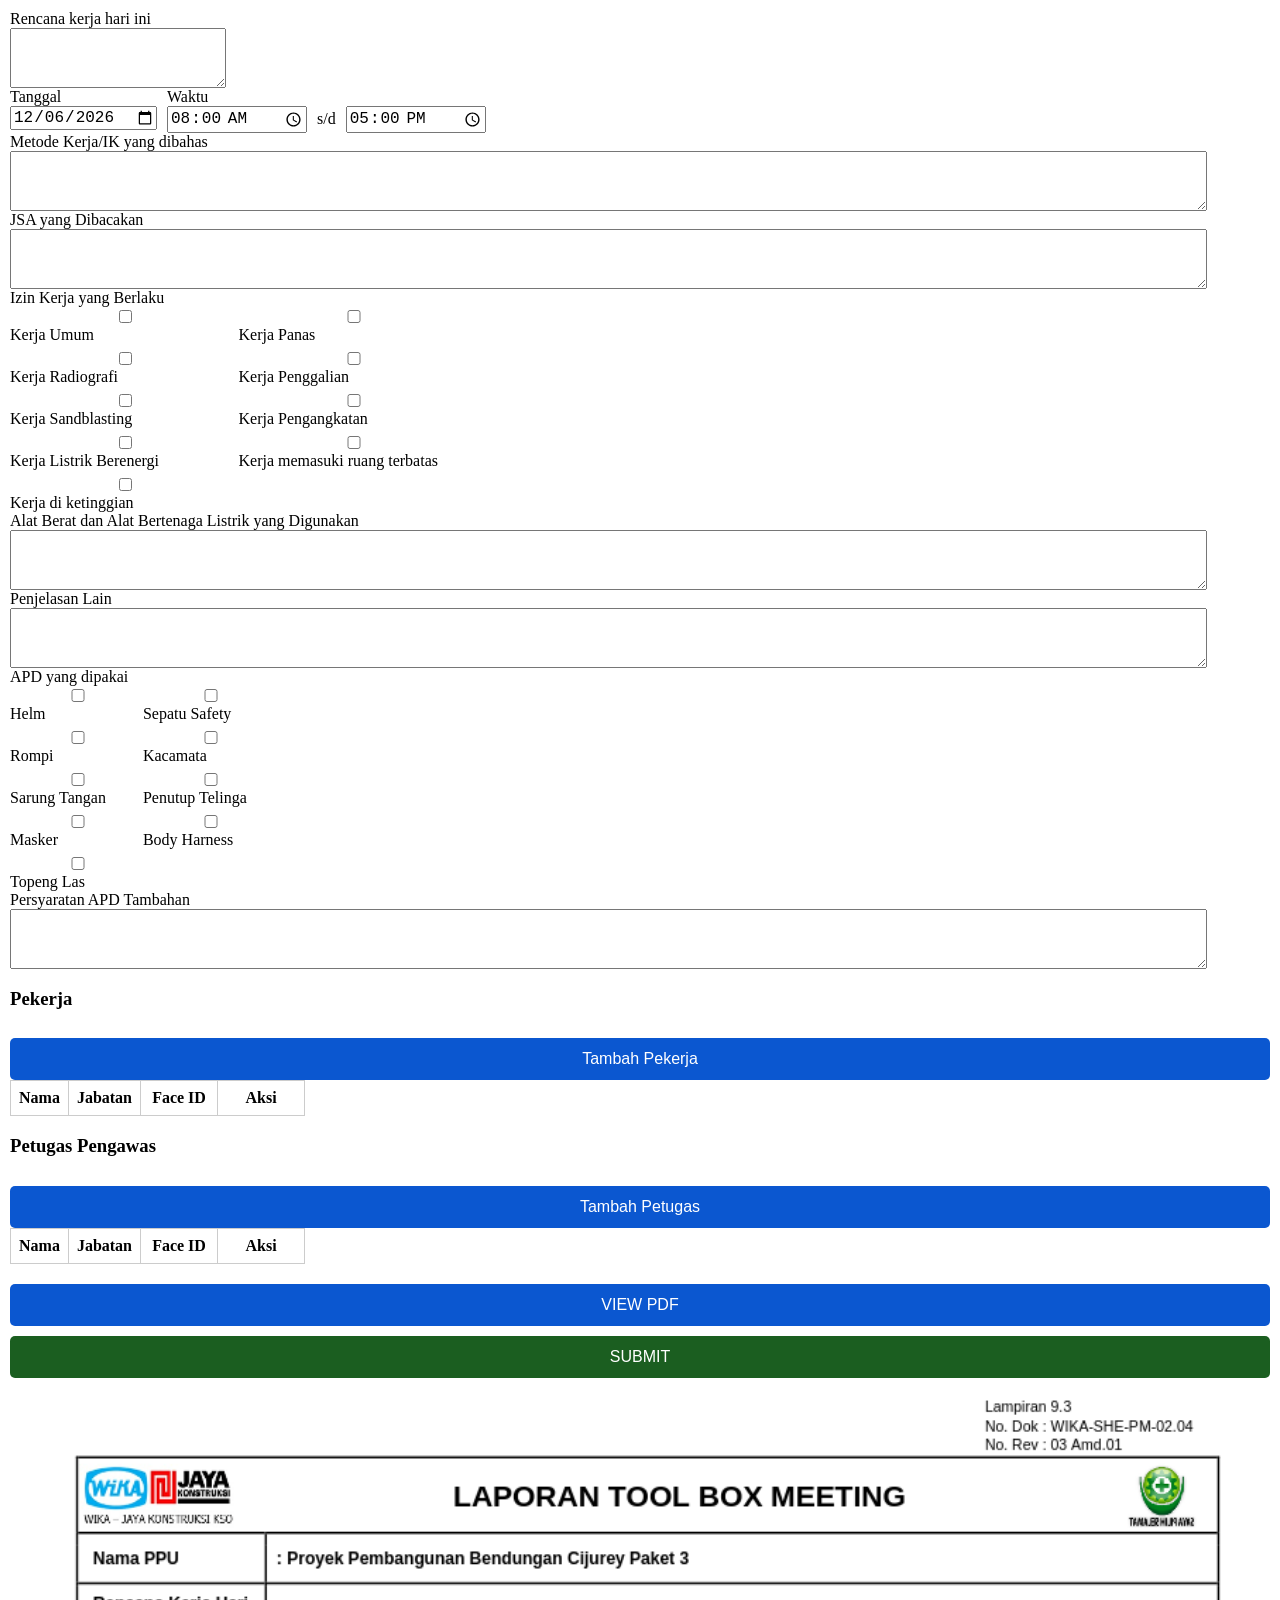
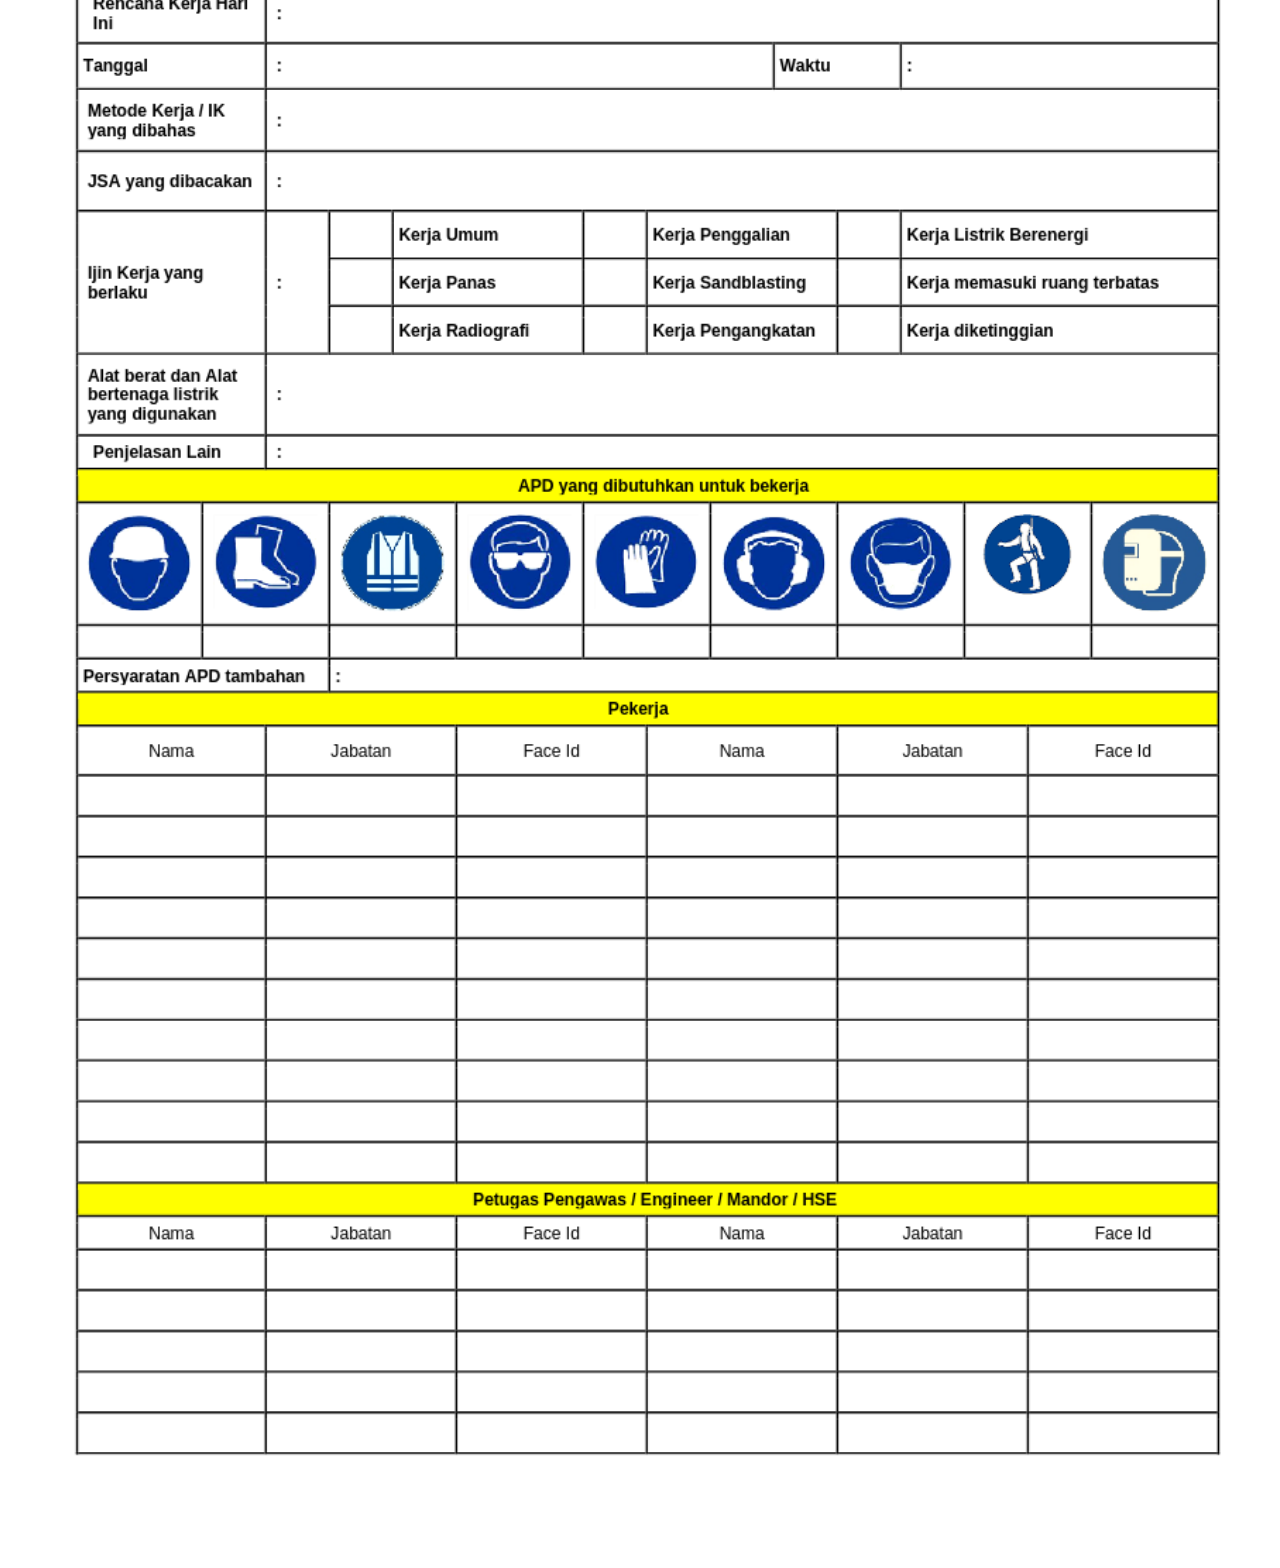
==== index.html @ 02bbce46 "Add files via upload" ====
<html lang="id">
<head>
  <meta charset="UTF-8">
  <meta name="viewport" content="width=device-width, initial-scale=1.0">
  <title>Toolbox Meeting Digital</title>

  <link rel="stylesheet" href="style.css">

  <!-- jsPDF -->
  <script src="jspdf.umd.min.js"></script>

  <!-- PDF JS -->
  <script src="pdf.min.js"></script>
</head>
<body>

<div class="container">
  <div class="form-section">
    <div class="row">

      <div class="form-group">
        <label>Rencana kerja hari ini</label>
        <textarea id="rencanaKerja"></textarea>
      </div>

    </div>
    
    <div class="row">

      <div class="form-group">
        <label>Tanggal</label>
        <input type="date" id="tanggal">
      </div>

      <div class="form-group">
        <label>Waktu</label>

        <div class="time-range">
            <input type="time" id="waktuMulai">
            <span>s/d</span>
            <input type="time" id="waktuSelesai">
        </div>
      </div>

    </div>

    <div class="form-group">
      <label>Metode Kerja/IK yang dibahas</label>
      <textarea id="metodekerja"></textarea>
    </div>

    <div class="form-group">
      <label>JSA yang Dibacakan</label>
      <textarea id="jsa">
      </textarea>
    </div>

    <div class="form-group">
      <label>Izin Kerja yang Berlaku</label>

      <div class="check-grid">

        <label>
          <input type="checkbox" class="izinkerja" value="Kerja Umum">
          Kerja Umum
        </label>

        <label>
          <input type="checkbox" class="izinkerja" value="Kerja Panas">
          Kerja Panas
        </label>

        <label>
          <input type="checkbox" class="izinkerja" value="Kerja Radiografi">
          Kerja Radiografi
        </label>

        <label>
          <input type="checkbox" class="izinkerja" value="Kerja Penggalian">
          Kerja Penggalian
        </label>

        <label>
          <input type="checkbox" class="izinkerja" value="Kerja Sandblasting">
          Kerja Sandblasting
        </label>

        <label>
          <input type="checkbox" class="izinkerja" value="Kerja Pengangkatan">
          Kerja Pengangkatan
        </label>

        <label>
          <input type="checkbox" class="izinkerja" value="Kerja Listrik Berenergi">
          Kerja Listrik Berenergi
        </label>

        <label>
          <input type="checkbox" class="izinkerja" value="Kerja memasuki ruang terbatas">
          Kerja memasuki ruang terbatas
        </label>
        
        <label>
          <input type="checkbox" class="izinkerja" value="Kerja di ketinggian">
          Kerja di ketinggian
        </label>

      </div>
    </div>

    <div class="form-group">
      <label>Alat Berat dan Alat Bertenaga Listrik yang Digunakan</label>
      <textarea id="alat"></textarea>
    </div>

    <div class="form-group">
      <label>Penjelasan Lain</label>
      <textarea id="penjelasan"></textarea>
    </div>

   <div class="form-group">
      <label>APD yang dipakai</label>

      <div class="check-grid">

        <label>
          <input type="checkbox" class="APDyangdipakai" value="Helm">
          Helm
        </label>

        <label>
          <input type="checkbox" class="APDyangdipakai" value="Sepatu Safety">
          Sepatu Safety
        </label>

        <label>
          <input type="checkbox" class="APDyangdipakai" value="Rompi">
          Rompi
        </label>

        <label>
          <input type="checkbox" class="APDyangdipakai" value="Kacamata">
          Kacamata
        </label>

        <label>
          <input type="checkbox" class="APDyangdipakai" value="Sarung Tangan">
          Sarung Tangan
        </label>

        <label>
          <input type="checkbox" class="APDyangdipakai" value="Penutup Telinga">
          Penutup Telinga
        </label>

        <label>
          <input type="checkbox" class="APDyangdipakai" value="Masker">
          Masker
        </label>

        <label>
          <input type="checkbox" class="APDyangdipakai" value="Body Harness">
          Body Harness
        </label>

        <label>
          <input type="checkbox" class="APDyangdipakai" value="Topeng Las">
          Topeng Las
        </label>

      </div>
    </div>

    <div class="form-group">
      <label>Persyaratan APD Tambahan</label>
      <textarea id="APDtambahan"></textarea>
    </div>

    <div class="person-section">

      <h3>Pekerja</h3>

      <button onclick="openFaceID('worker')">
        Tambah Pekerja
      </button>

      <table id="workerTable">
        <thead>
          <tr>
            <th>Nama</th>
            <th>Jabatan</th>
            <th class="faceid-col">Face ID</th>
            <th class="aksi-col">Aksi</th>
          </tr>
        </thead>
        <tbody></tbody>
      </table>

    </div>

    <div class="person-section">

      <h3>Petugas Pengawas</h3>

      <button onclick="openFaceID('supervisor')">
        Tambah Petugas
      </button>

      <table id="supervisorTable">
        <thead>
          <tr>
            <th>Nama</th>
            <th>Jabatan</th>
            <th class="faceid-col">Face ID</th>
            <th class="aksi-col">Aksi</th>
          </tr>
        </thead>
        <tbody></tbody>
      </table>

    </div>

    <div class="button-grup">
      <button class="pdf-button" onclick="previewPDF()">
        VIEW PDF
      </button>
      <button class="submit-button" onclick="submitForm()">
        SUBMIT
      </button>
    </div>

  </div>

  <div class="preview-section">

    <canvas id="pdfCanvas"></canvas>

  </div>

</div>

<script src="script.js"></script>

</body>
</html>
---- style.css ----
body{
}

textarea{
  height:90px;
}

.row{
  display:flex;
  gap:10px;
}

.form-group{
  display:flex;
  flex-direction:column;
  align-items:flex-start;
}

.form-group textarea{
  width:95%;
  height:60px;
}

.time-range{
  display:flex;
  align-items:center;
  gap:10px;
}

.time-range input{
  width:140px;
}

.check-grid{
  display:grid;
  grid-template-columns:1fr 1fr;
  gap:5px;
}

.check-grid label{
  font-weight:normal;
}

.apd-table,
#workerTable,
#supervisorTable{
  width:100%;
  border-collapse:collapse;
}

.apd-table td,
.apd-table th,
#workerTable td,
#workerTable th,
#supervisorTable td,
#supervisorTable th{
  border:1px solid #ccc;
  padding:8px;
}

.faceid-col{
  width:60px;
  text-align:center;
}

.aksi-col{
  width:70px;
  text-align:center;
}

.faceid-status{
  text-align:center;
  font-weight:bold;
  color:green;
}

table button{

  background:red;
  color:white;
  border:none;
  padding:5px 10px;
  border-radius:5px;
  cursor:pointer;

}

button{
  padding:12px;
  background:#0b57d0;
  color:white;
  border:none;
  border-radius:5px;
  cursor:pointer;
  margin-top:10px;
}

.pdf-button{
  width:100%;
  margin-top:20px;
}

#pdfCanvas{
  width:100%;
}

.camera-box{

  position:relative;

  width:100%;

  max-width:500px;

  margin:auto;

}

#video{

  width:100%;

  border-radius:10px;

}

#overlay{

  position:absolute;

  top:0;
  left:0;

  width:100%;
  height:100%;

  pointer-events:none;

}

#switchCameraBtn{

  margin-top:15px;

  width:200px;

  font-size:16px;

}

.button-group{

  display:flex;
  gap:10px;
  margin-top:20px;

}

.button-group button{

  flex:1;

}

.submit-button{

  background:#1b5e20;

}

textarea{

  width:100%;

  padding:5px;

  margin:0;

  text-indent:0;

  text-align:left;

  box-sizing:border-box;

}


html,
body{

  margin:0;
  padding:0;

  width:100%;
  overflow-x:hidden;

}

.container{

  width:100%;
  max-width:100%;

  padding:10px;

  box-sizing:border-box;

}

input,
textarea,
button,
select{

  width:100%;

  box-sizing:border-box;

  font-size:16px;

}

video{

  width:100%;
  height:auto;

}

table{

  width:100%;

  display:block;

  overflow-x:auto;

}
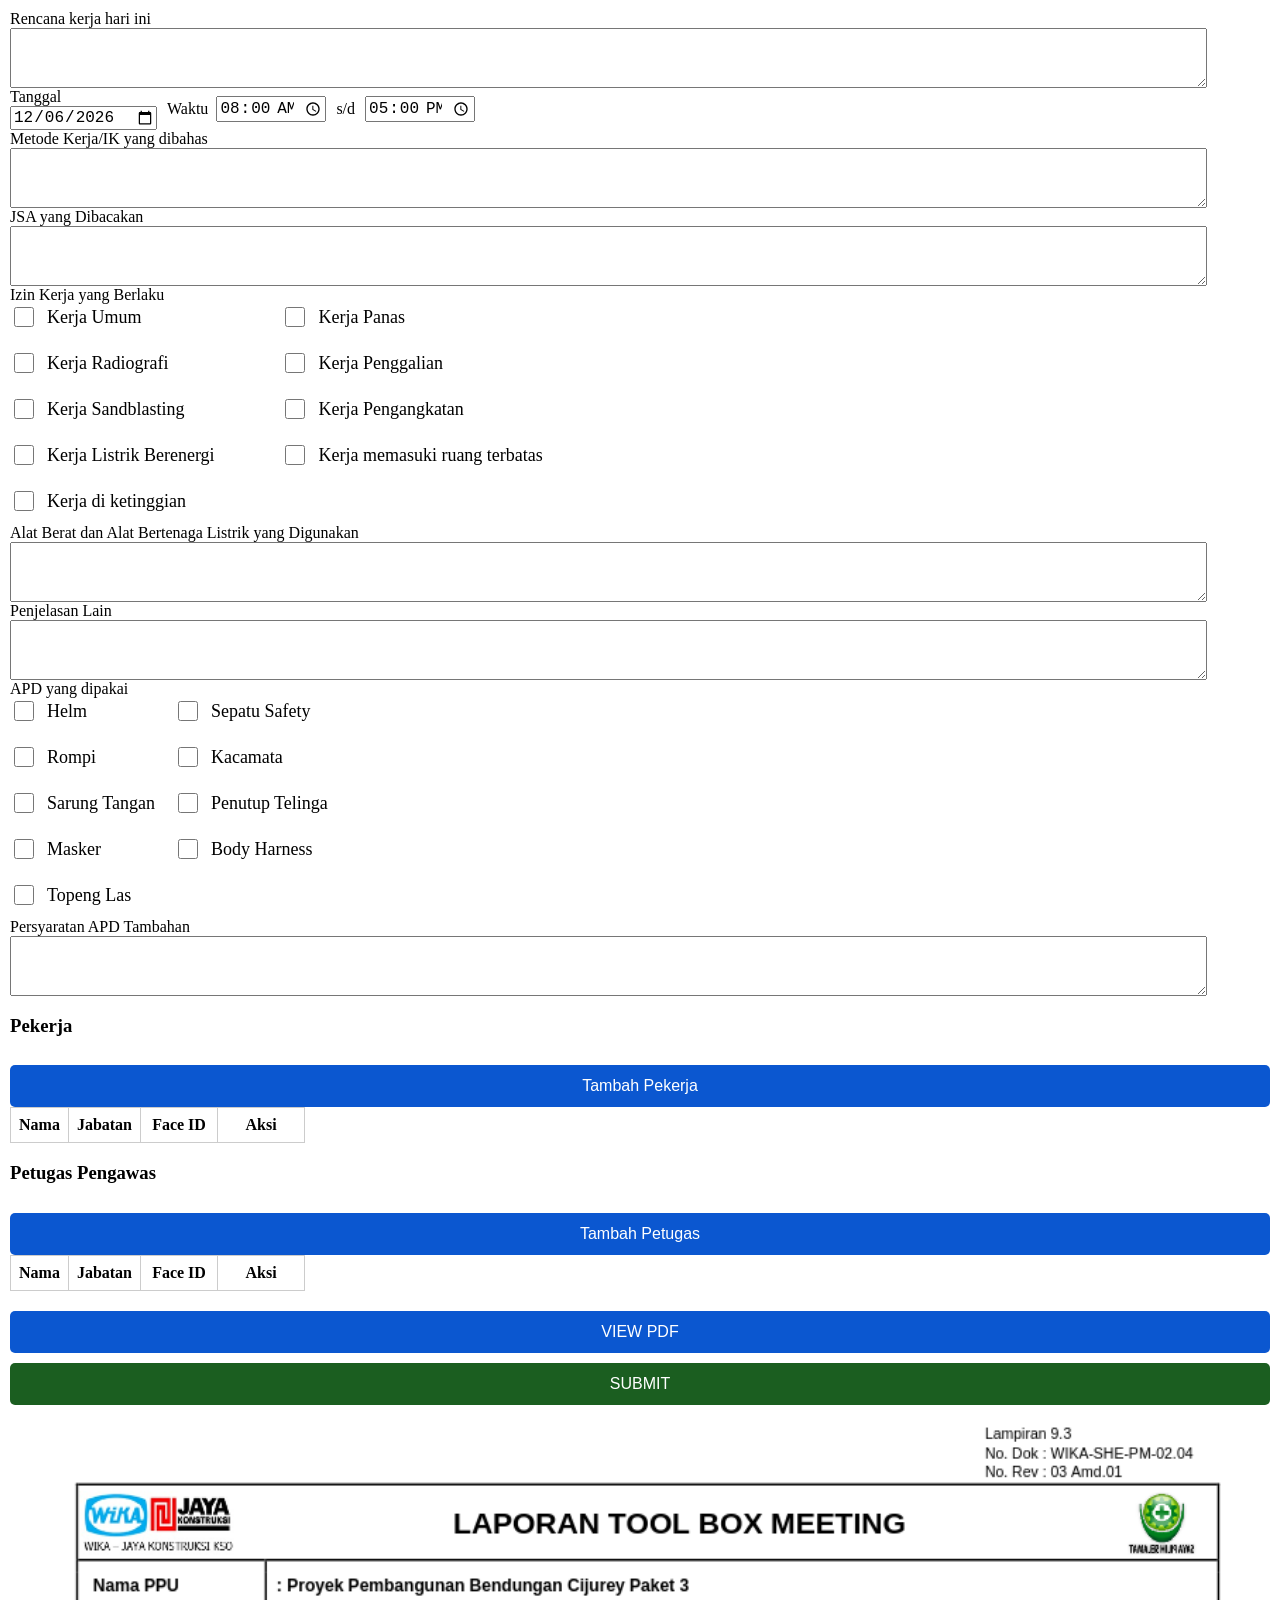
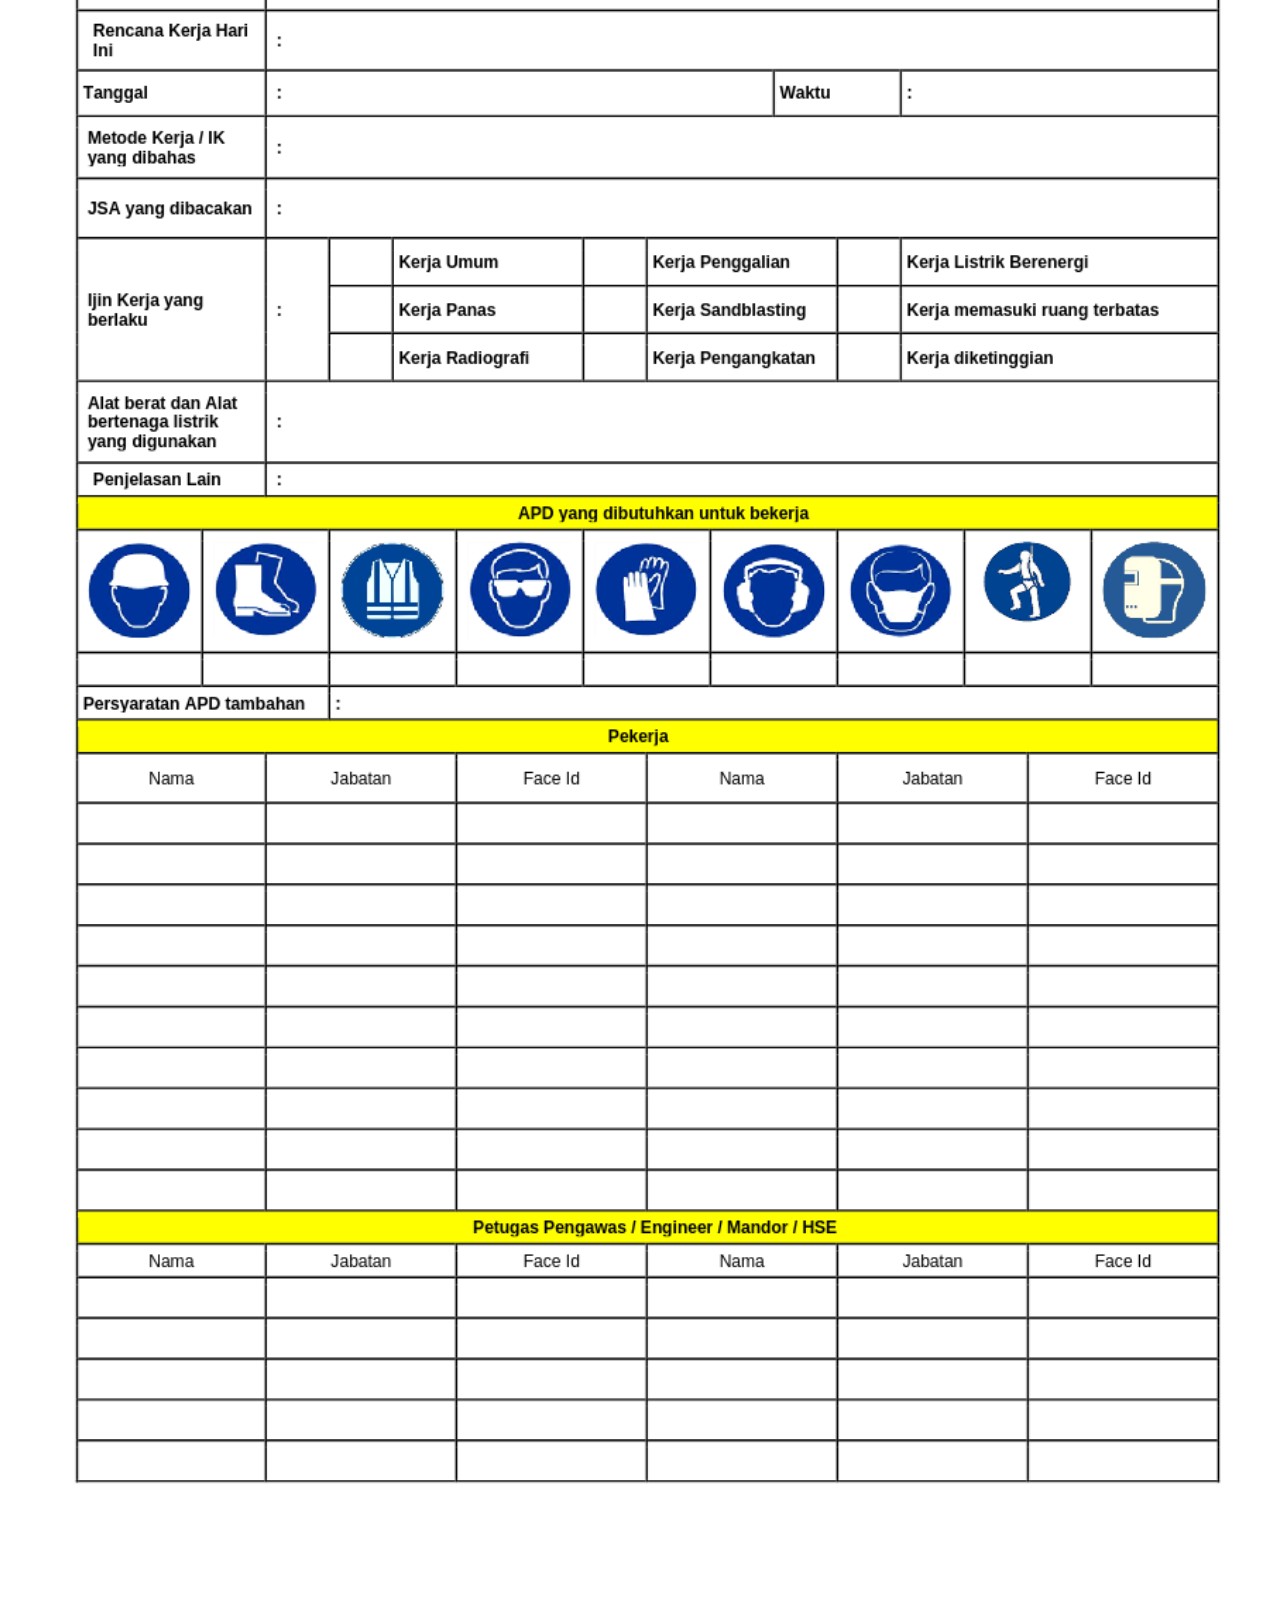
==== commit 610e85cc: "Add files via upload" ====
--- a/index.html
+++ b/index.html
@@ -16,12 +16,9 @@
 
 <div class="container">
   <div class="form-section">
-    <div class="row">
-
-      <div class="form-group">
-        <label>Rencana kerja hari ini</label>
-        <textarea id="rencanaKerja"></textarea>
-      </div>
+    <div class="form-group ">
+      <label>Rencana kerja hari ini</label>
+      <textarea id="rencanaKerja"></textarea>
 
     </div>
     
@@ -32,7 +29,7 @@
         <input type="date" id="tanggal">
       </div>
 
-      <div class="form-group">
+      <div class="waktu-group">
         <label>Waktu</label>
 
         <div class="time-range">
@@ -60,48 +57,93 @@
 
       <div class="check-grid">
 
-        <label>
-          <input type="checkbox" class="izinkerja" value="Kerja Umum">
+        <label class="check-item">
+          <input 
+            type="checkbox"
+            value="Kerja Umum"
+            class="izinkerja"
+            id="kerjaUmum"
+          >
           Kerja Umum
         </label>
 
-        <label>
-          <input type="checkbox" class="izinkerja" value="Kerja Panas">
+        <label class="check-item">
+          <input
+            type="checkbox"
+            value="Kerja Panas"
+            class="izinkerja"
+            id="kerjaPanas"
+          >
           Kerja Panas
         </label>
 
-        <label>
-          <input type="checkbox" class="izinkerja" value="Kerja Radiografi">
+        <label class="check-item">
+          <input
+            type="checkbox"
+            value="Kerja Radiografi"
+            class="izinkerja"
+            id="kerjaRadiografi"
+          >
           Kerja Radiografi
         </label>
 
-        <label>
-          <input type="checkbox" class="izinkerja" value="Kerja Penggalian">
+        <label class="check-item">
+          <input
+            type="checkbox"
+            value="Kerja Penggalian"
+            class="izinkerja"
+            id="kerjaPenggalian"
+          >
           Kerja Penggalian
         </label>
 
-        <label>
-          <input type="checkbox" class="izinkerja" value="Kerja Sandblasting">
+        <label class="check-item">
+          <input
+            type="checkbox"
+            value="Kerja Sandblasting"
+            class="izinkerja"
+            id="kerjaSandblasting"
+          >
           Kerja Sandblasting
         </label>
 
-        <label>
-          <input type="checkbox" class="izinkerja" value="Kerja Pengangkatan">
+        <label class="check-item">
+          <input
+            type="checkbox"
+            value="Kerja Pengangkatan"
+            class="izinkerja"
+            id="kerjaPengangkatan"
+          >
           Kerja Pengangkatan
         </label>
 
-        <label>
-          <input type="checkbox" class="izinkerja" value="Kerja Listrik Berenergi">
+        <label class="check-item">
+          <input
+            type="checkbox"
+            value="Kerja Listrik Berenergi"
+            class="izinkerja"
+            id="kerjaListrikBerenergi"
+          >
           Kerja Listrik Berenergi
         </label>
 
-        <label>
-          <input type="checkbox" class="izinkerja" value="Kerja memasuki ruang terbatas">
+        <label class="check-item">
+          <input
+            type="checkbox"
+            value="Kerja memasuki ruang terbatas"
+            class="izinkerja"
+            id="kerjaMemasukiRuangTerbatas"
+          >
           Kerja memasuki ruang terbatas
         </label>
         
-        <label>
-          <input type="checkbox" class="izinkerja" value="Kerja di ketinggian">
+        <label class="check-item">
+          <input
+            type="checkbox"
+            value="Kerja di ketinggian"
+            class="izinkerja"
+            id="kerjaDiKetinggian"
+          >
           Kerja di ketinggian
         </label>
 
@@ -123,48 +165,93 @@
 
       <div class="check-grid">
 
-        <label>
-          <input type="checkbox" class="APDyangdipakai" value="Helm">
+        <label class="check-item">
+          <input
+            type="checkbox"
+            value="Helm"
+            class="APDyangdipakai"
+            id="APDHelm"
+          >
           Helm
         </label>
 
-        <label>
-          <input type="checkbox" class="APDyangdipakai" value="Sepatu Safety">
+        <label class="check-item">
+          <input
+            type="checkbox"
+            value="Sepatu Safety"
+            class="APDyangdipakai"
+            id="APDSepatuSafety"
+          >
           Sepatu Safety
         </label>
 
-        <label>
-          <input type="checkbox" class="APDyangdipakai" value="Rompi">
+        <label class="check-item">
+          <input
+            type="checkbox"
+            value="Rompi"
+            class="APDyangdipakai"
+            id="APDRompi"
+          >
           Rompi
         </label>
 
-        <label>
-          <input type="checkbox" class="APDyangdipakai" value="Kacamata">
+        <label class="check-item">
+          <input
+            type="checkbox"
+            value="Kacamata"
+            class="APDyangdipakai"
+            id="APDKacamata"
+          >
           Kacamata
         </label>
 
-        <label>
-          <input type="checkbox" class="APDyangdipakai" value="Sarung Tangan">
+        <label class="check-item">
+          <input
+            type="checkbox"
+            value="Sarung Tangan"
+            class="APDyangdipakai"
+            id="APDSarungTangan"
+          >
           Sarung Tangan
         </label>
 
-        <label>
-          <input type="checkbox" class="APDyangdipakai" value="Penutup Telinga">
+        <label class="check-item">
+          <input
+            type="checkbox"
+            value="Penutup Telinga"
+            class="APDyangdipakai"
+            id="APDPenutupTelinga"
+          >
           Penutup Telinga
         </label>
 
-        <label>
-          <input type="checkbox" class="APDyangdipakai" value="Masker">
+        <label class="check-item">
+          <input
+            type="checkbox"
+            value="Masker"
+            class="APDyangdipakai"
+            id="APDMasker"
+          >
           Masker
         </label>
 
-        <label>
-          <input type="checkbox" class="APDyangdipakai" value="Body Harness">
+        <label class="check-item">
+          <input
+            type="checkbox"
+            value="Body Harness"
+            class="APDyangdipakai"
+            id="APDBodyHarness"
+          >
           Body Harness
         </label>
 
-        <label>
-          <input type="checkbox" class="APDyangdipakai" value="Topeng Las">
+        <label class="check-item">
+          <input
+            type="checkbox"
+            value="Topeng Las"
+            class="APDyangdipakai"
+            id="APDTopengLas"
+          >
           Topeng Las
         </label>
 
--- a/style.css
+++ b/style.css
@@ -34,7 +34,7 @@
 .check-grid{
   display:grid;
   grid-template-columns:1fr 1fr;
-  gap:5px;
+  gap:10px;
 }
 
 .check-grid label{
@@ -235,4 +235,49 @@
 
   overflow-x:auto;
 
+}
+
+textarea{
+
+  width:100%;
+
+  box-sizing:border-box;
+
+}
+
+.waktu-group{
+
+  display:flex;
+
+  align-items:center;
+
+  gap:8px;
+
+}
+
+.waktu-group input{
+
+  width:110px;
+
+}
+
+.check-item{
+
+  display:flex;
+
+  align-items:center;
+
+  gap:10px;
+
+  margin-bottom:10px;
+
+  font-size:18px;
+
+}
+
+.check-item input{
+
+  width:20px;
+  height:20px;
+
 }
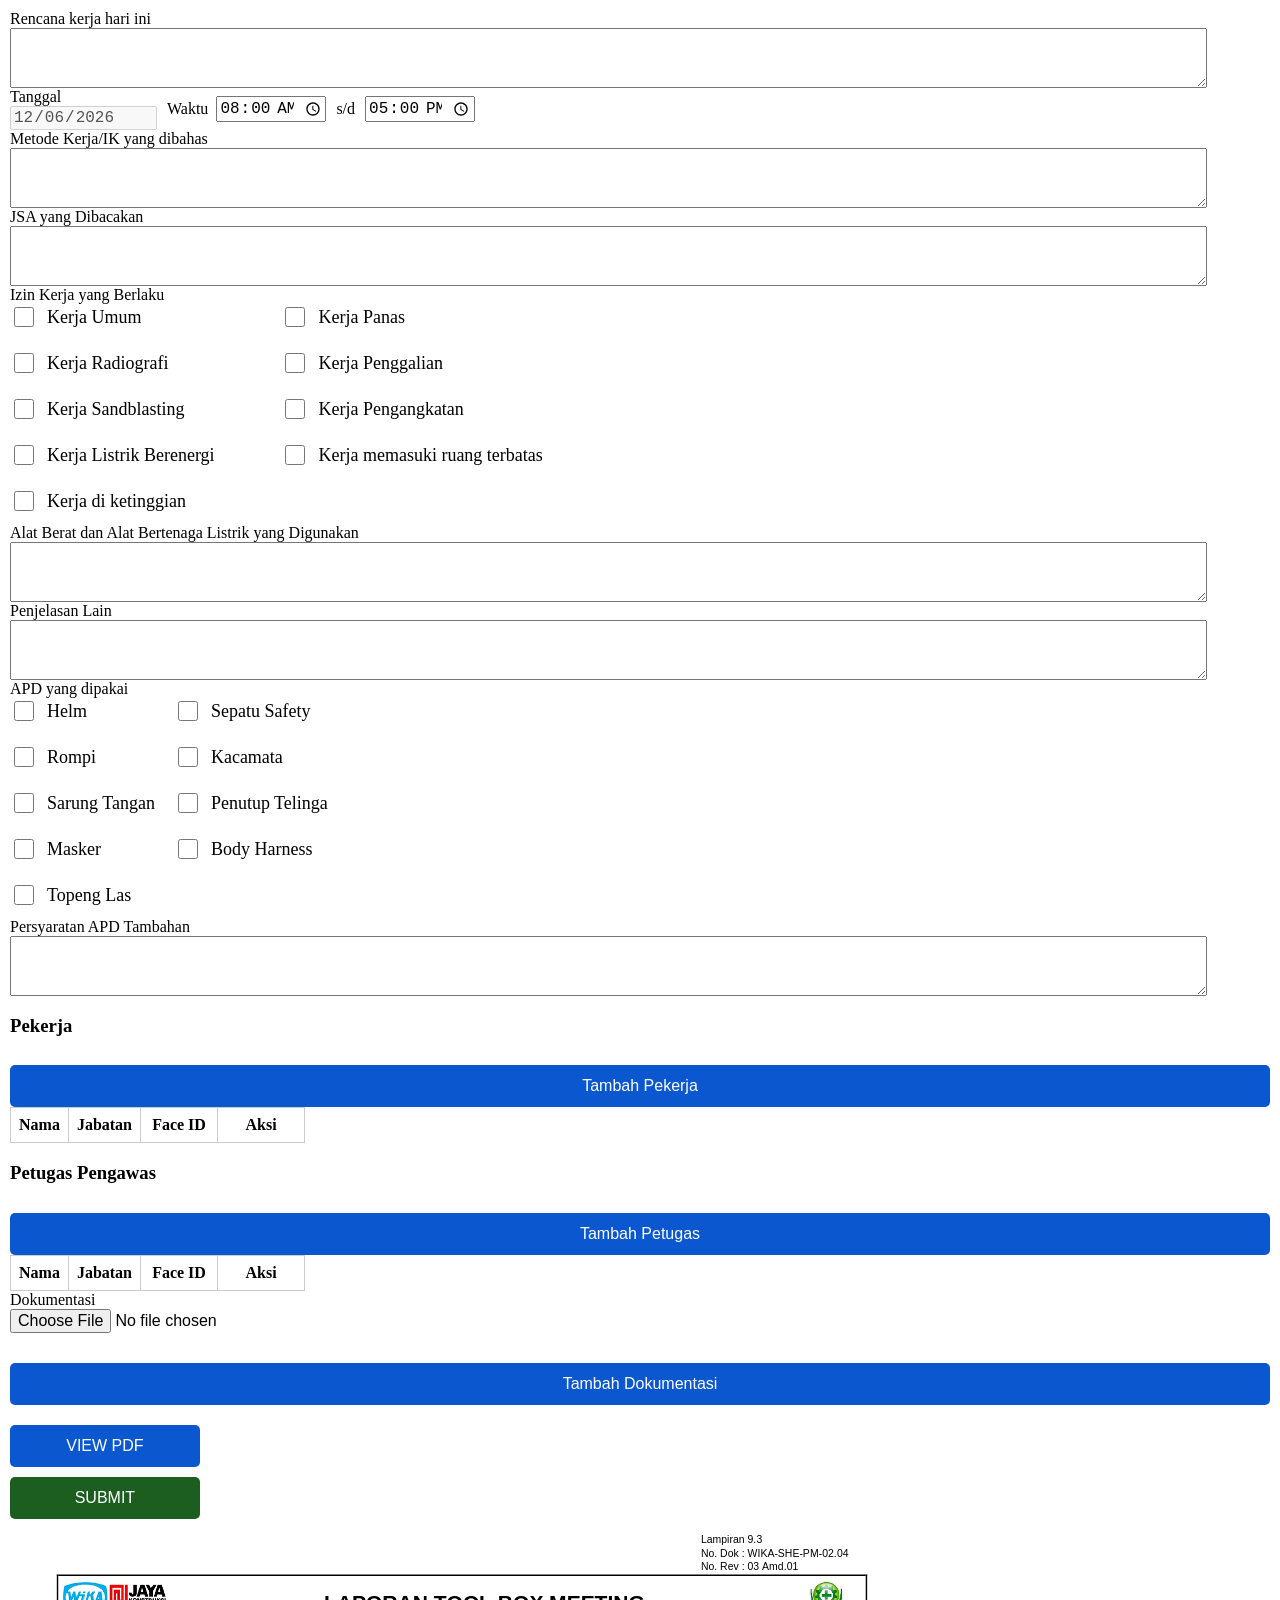
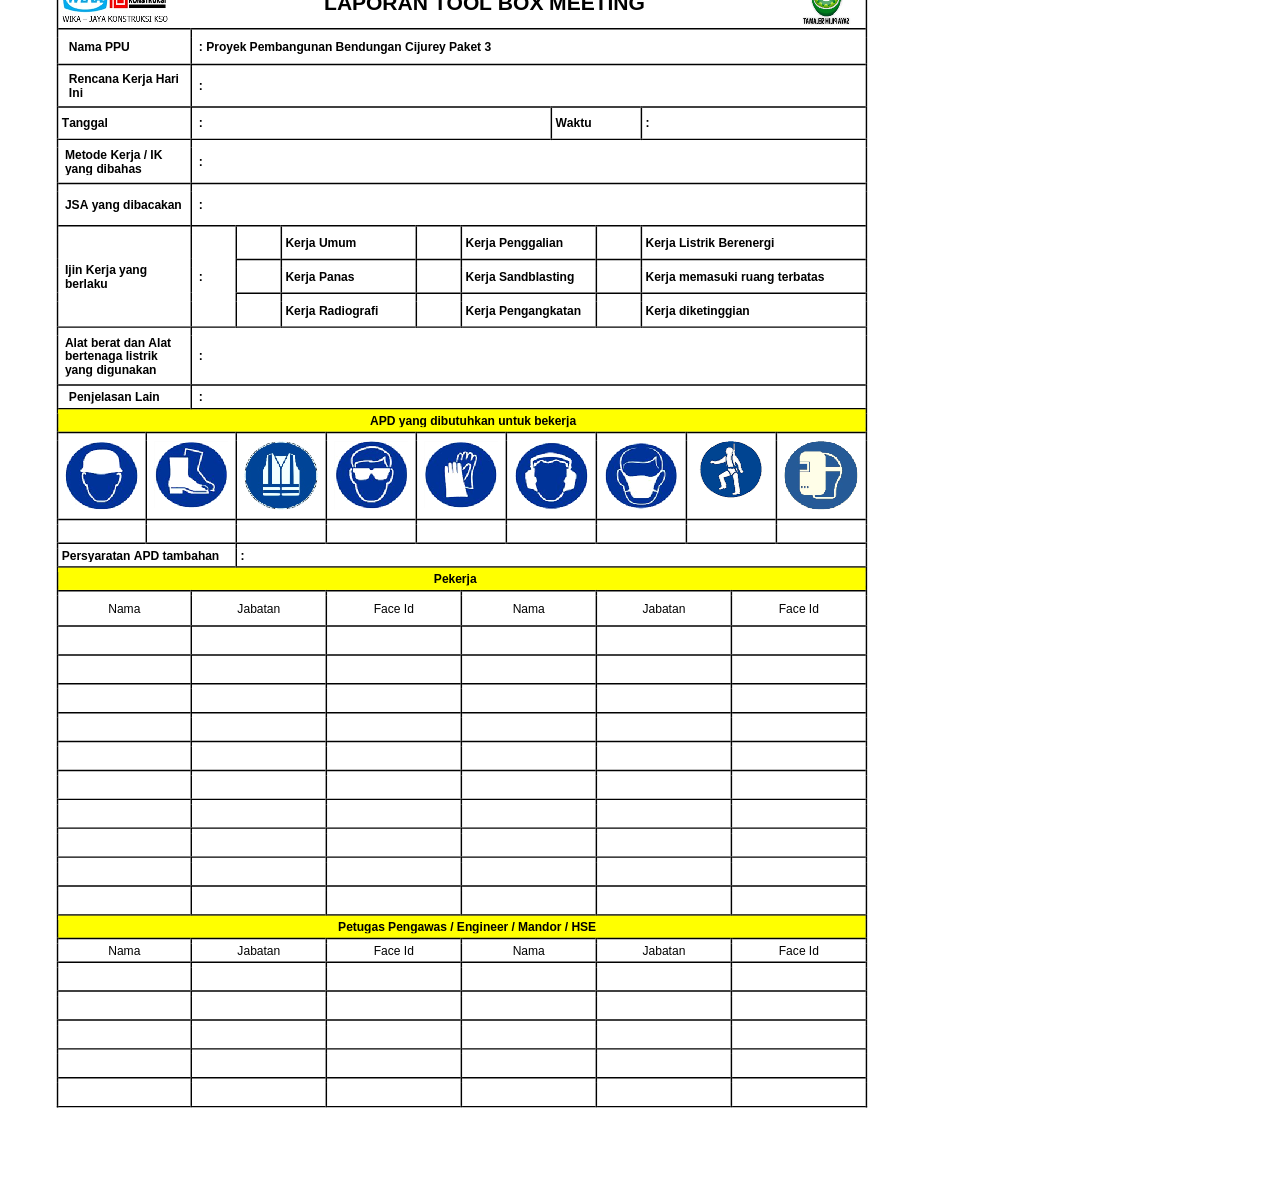
==== commit db0ad085: "Add files via upload" ====
--- a/index.html
+++ b/index.html
@@ -26,7 +26,10 @@
 
       <div class="form-group">
         <label>Tanggal</label>
-        <input type="date" id="tanggal">
+        <input
+          type="date"
+          id="tanggal"
+          disabled>
       </div>
 
       <div class="waktu-group">
@@ -307,6 +310,27 @@
 
     </div>
 
+    <div class="form-group">
+      <label>Dokumentasi</label>
+      
+      <div id="dokumentasiContainer">
+
+        <div class="dokumentasi-item">
+          <input 
+            type="file"
+            accept="image/*"
+            capture="environment"
+            class="dokumentasiInput">
+        </div>
+      </div>
+
+      <button
+        type="button"
+        onclick="tambahDokumentasi()">
+        Tambah Dokumentasi
+      </button>
+    <div>
+
     <div class="button-grup">
       <button class="pdf-button" onclick="previewPDF()">
         VIEW PDF
--- a/style.css
+++ b/style.css
@@ -280,4 +280,22 @@
   width:20px;
   height:20px;
 
+}
+
+.dokumentasi-item{
+
+    margin-bottom:10px;
+
+}
+
+.dokumentasi-item button{
+
+    margin-left:10px;
+
+}
+
+#dokumentasiContainer{
+
+    margin-bottom:10px;
+
 }
